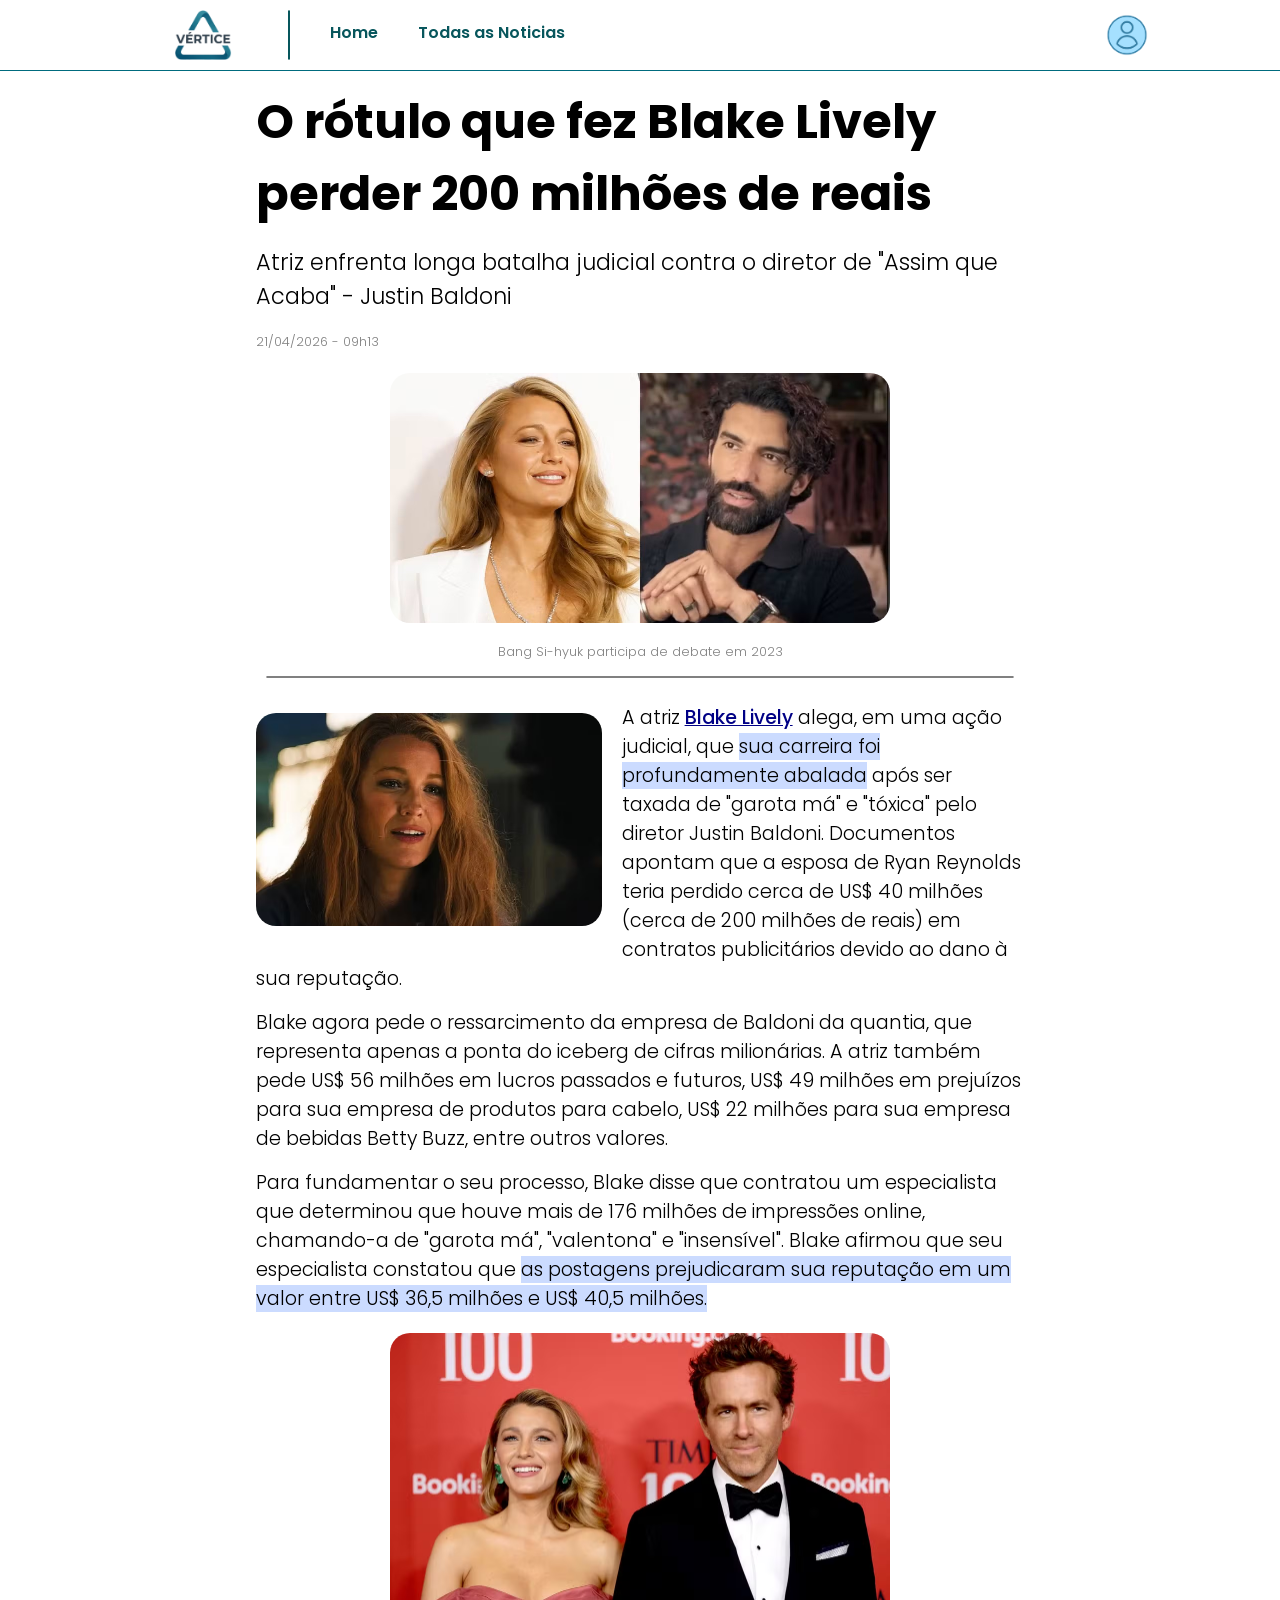
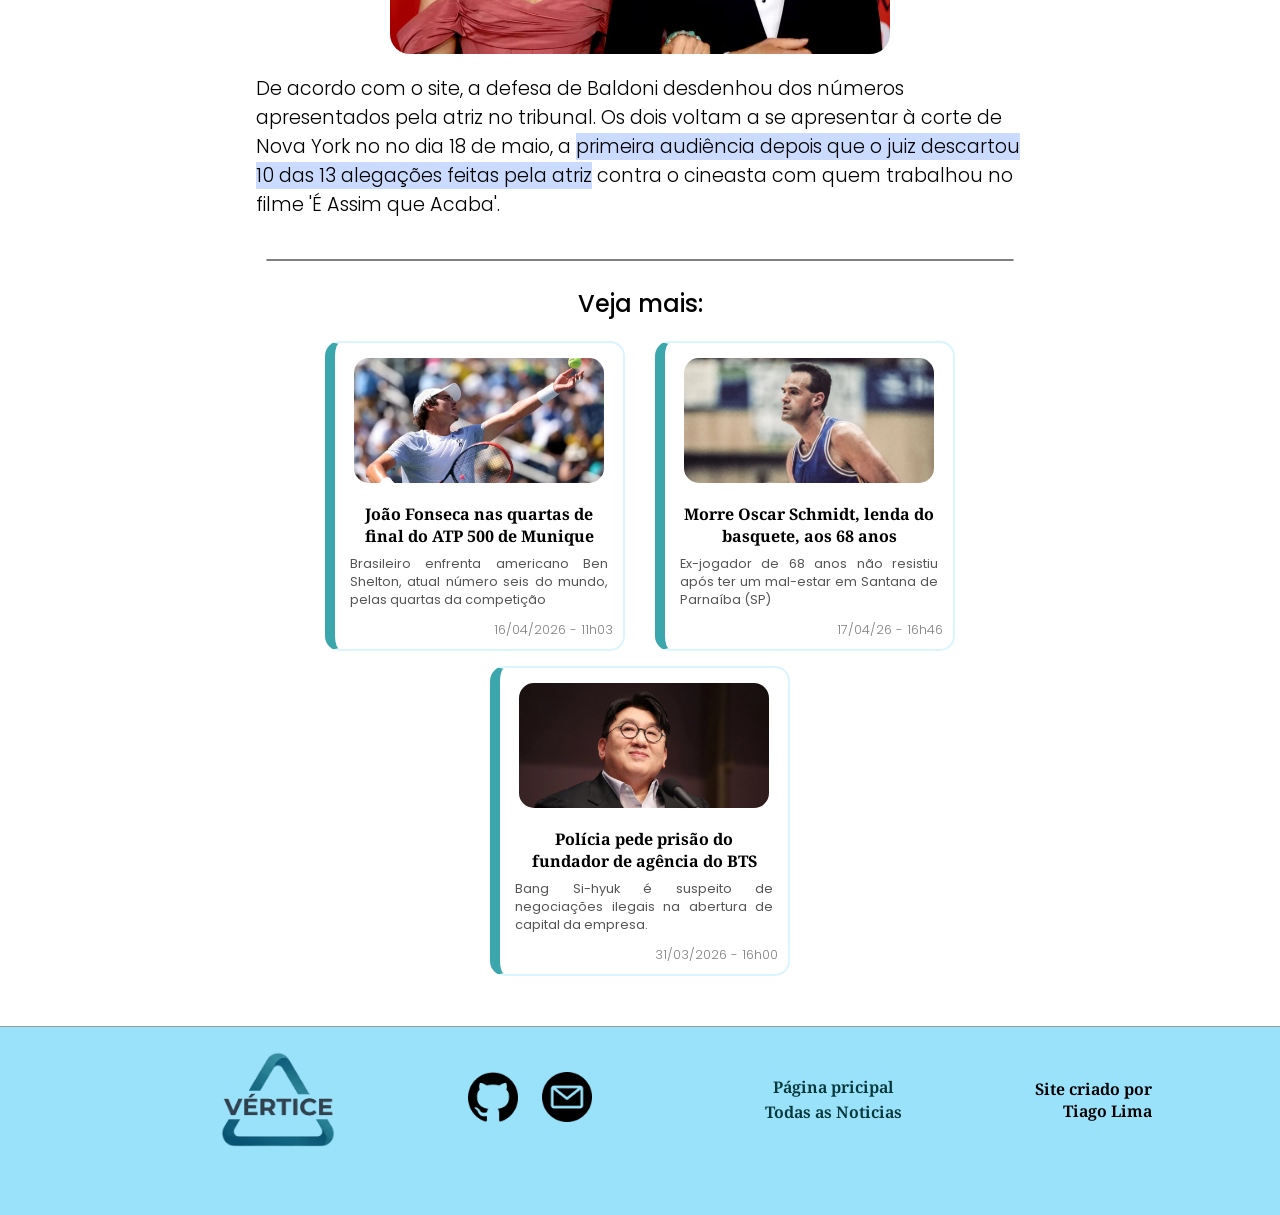
==== blakeLively.html @ b0da7d31 "Vertice - Versão 1.0" ====
<!DOCTYPE html>
<html lang="pt-br">
<head>
    <meta charset="UTF-8">
    <meta name="viewport" content="width=device-width, initial-scale=1.0">
    <title>Blake Lively revela ter perdido R$ 200 milhões após ser rotulada de 'tóxica' por diretor - Vertice</title>
    <link rel="shortcut icon" href="imgs/icones/LogoIcone.png" type="image/x-icon">
    <link rel="stylesheet" href="style.css">
</head>
<body>
    <div id="container">
        <!--Cabeçalho-->
        <header>
            <div class="margem">
                <!--Logo-->
                <img src="imgs/Logo.png" alt="LogoDoSite">
                <hr>
                <!--Menu-->
                <div id="menuCabecalho">
                    <ul>
                        <li><a href="index.html">Home</a></li>
                        <li><a href="verTudo.html">Todas as Noticias</a></li>
                    </ul>
                </div>

                <img id="conta" src="imgs/icones/conta.png" style="width: 50px; opacity: 80%;" alt="">

                <!--Pesquisa-->
            </div>
        </header>
        <section>
            <div class="margem menor">
                <div id="materiaCompleta">
                    <h1>O rótulo que fez Blake Lively perder 200 milhões de reais</h1>
                    
                    <p type="subtitulo">Atriz enfrenta longa batalha judicial contra o diretor de "Assim que Acaba" - Justin Baldoni</p>
                    <span>21/04/2026 - 09h13</span>
                    <br>
                    
                    <img type="principal" src="imgs/noticias/blake-lively-justin-baldoni.jpg" alt="">
                    <p type="centralizado">Bang Si-hyuk participa de debate em 2023</p>
                    
                    <hr><br>

                    <img type="esquerda" src="imgs/noticias/blake lively/eassimqueacaba-nova.avif" alt="">

                    <p>A atriz <a href="">Blake Lively</a> alega, em uma ação judicial, que <mark>sua carreira foi profundamente abalada</mark> após ser taxada de "garota má" e "tóxica" pelo diretor Justin Baldoni. Documentos apontam que a esposa de Ryan Reynolds teria perdido cerca de US$ 40 milhões (cerca de 200 milhões de reais) em contratos publicitários devido ao dano à sua reputação.</p>

                    <p>Blake agora pede o ressarcimento da empresa de Baldoni da quantia, que representa apenas a ponta do iceberg de cifras milionárias. A atriz também pede US$ 56 milhões em lucros passados e futuros, US$ 49 milhões em prejuízos para sua empresa de produtos para cabelo, US$ 22 milhões para sua empresa de bebidas Betty Buzz, entre outros valores.</p>

                    <p>Para fundamentar o seu processo, Blake disse que contratou um especialista que determinou que houve mais de 176 milhões de impressões online, chamando-a de "garota má", "valentona" e "insensível". Blake afirmou que seu especialista constatou que <mark>as postagens prejudicaram sua reputação em um valor entre US$ 36,5 milhões e US$ 40,5 milhões.</mark></p>

                    <img type="principal" src="imgs/noticias/blake lively/ryanreynolds-blake-editada.avif" alt="">

                    <p>De acordo com o site, a defesa de Baldoni desdenhou dos números apresentados pela atriz no tribunal. Os dois voltam a se apresentar à corte de Nova York no no dia 18 de maio, a <mark>primeira audiência depois que o juiz descartou 10 das 13 alegações feitas pela atriz</mark> contra o cineasta com quem trabalhou no filme 'É Assim que Acaba'.</p>
                    
                    <br><hr><br>

                </div><!--Fim matéria Completa-->
                <div id="vejaMais">
                    <h2>Veja mais:</h2>
                    <div class="caixaDeNoticias">
                    
                        <div class="noticia" >
                            <a href="joaoFonseca.html" >
                                <img src="imgs/noticias/joaoFonseca.jpg"  alt="">
                                <h1>João Fonseca nas quartas de final do ATP 500 de Munique</h1>
                                <p>Brasileiro enfrenta americano Ben Shelton, atual número seis do mundo, pelas quartas da competição </p><br> 
                                <span>16/04/2026 - 11h03</span>
                            </a>
                        </div>

                        <div class="noticia" >
                            <a href="oscarShmdtd.html" >
                                <img src="imgs/noticias/Oscar schmidt.jpg"  alt="">
                                <h1>Morre Oscar Schmidt, lenda do basquete, aos 68 anos</h1>
                                <p>Ex-jogador de 68 anos não resistiu após ter um mal-estar em Santana de Parnaíba (SP)</p><br> 
                                <span>17/04/26 - 16h46</span>
                            </a>
                        </div>

                        <div class="noticia">
                            <a href="BTSpreso.html">
                                <img src="imgs/noticias/Bang-Sihyuk-HYBE.jpg" alt="">
                                <h1>Polícia pede prisão do fundador de agência do BTS</h1>
                                <p>Bang Si-hyuk é suspeito de negociações ilegais na abertura de capital da empresa.</p><br>
                                <span>31/03/2026 - 16h00</span>
                            </a>
                        </div>
                        
                    </div>
                </div>
            </div>
        </section>
        <footer>
            <div class="margem">

                <img src="imgs/Logo.png" alt="">


                <div id="botoesFooter">
                    <!--Git-->
                    <button>
                        <a href="https://github.com/TiagooLima" target="_blank"><img src="imgs/icones/github.png" alt=""></a>
                    </button>


                    <!--Email-->
                    <button>
                        <a href="mailto:tiagolimoa@gmail.com" target="_blank"><img src="imgs/icones/email.png" alt=""></a>
                    </button>
                </div>

                <div id="informacoesFooter">
                    <ul>
                        <li><a href="index.html">Página pricipal</a></li>
                        <li><a href="verTudo.html">Todas as Noticias</a></li>
                    </ul>
                </div>

                <p>Site criado por<br>Tiago Lima</p>

            </div>
        </footer>
        
    </div>
</body>
</html>
---- style.css ----
@charset "UTF-8";

@import url('https://fonts.googleapis.com/css2?family=Poppins:ital,wght@0,100;0,200;0,300;0,400;0,500;0,600;0,700;0,800;0,900;1,100;1,200;1,300;1,400;1,500;1,600;1,700;1,800;1,900&display=swap');

@import url('https://fonts.googleapis.com/css2?family=Noto+Serif:ital,wght@0,100..900;1,100..900&display=swap');

*{
    box-sizing: border-box;
    font-family: poppins, Arial, Helvetica, sans-serif;
    margin: 0;
    padding: 0;
}

:root{
    --cor-principal-cinza: rgb(255, 255, 255);
    --cor-azulada: rgba(101, 211, 248, 0.651);
}

/* Layout */

.margem{
    width: 80%;
    margin: 0 auto;
}

/*Cabeçalho*/

header {
    background-color: white;
    border-bottom: 1px solid rgb(0, 107, 126);
    padding: 10px 0;
}

header>.margem>img {
    width: 150px;
}

hr{
    margin: 0 10px;
    border: 1px solid rgb(7, 86, 92);
    border-radius: 10px;
}

header>.margem{
    display: flex;
}

#menuCabecalho{
    flex: 1;
    padding: 10px;
}

#menuCabecalho>ul{
    display: flex;
    list-style-type: none;
    justify-content: flex-start;
}

#menuCabecalho a{
    font: 600  1em poppins;
    color: rgb(7, 86, 92);
    padding: 5px 10px;
    margin: 10px;
}

#menuCabecalho a:hover{
    color: rgb(67, 137, 228);
}
/* Seção de boas vindas */
#olaUser {
    background-color: rgb(173, 235, 255);
    text-align: center;
    border-bottom: 1px solid rgb(0, 107, 126);
    padding: 7vh;
}

#olaUser h2, #olaUser p, #olaUser span{
    
    font-family: "Noto Serif";
}

#olaUser>h2 span:hover{
    transition: 0.2s ease;
    color: rgb(0, 0, 252);
    cursor: default;
}
/* Pointer */
#boasVindas>a {
    cursor: default;
}

/**/

#noticiaDoDia {
    display: flex;
    margin: 5px 20px;
    padding: 10px;
}

#noticiaDoDia>img{
    height: 40vh;
    cursor: pointer;
    width: 65%;
    border-radius: 20px;
    content: url(imgs/super-mario-filme.jpg);
}

#noticiaDoDia>section{
    margin: 0 30px;
    display: flex;
    flex-flow: column wrap;
    justify-content: space-evenly;
    align-items: center;
}

#noticiaDoDia>section>h3{
    font: 600 2.7em "Noto Serif", sans-serif;
}

#noticiaDoDia button {
    padding: 10px 20px;
    width: fit-content;
    border: 2px solid rgb(87, 157, 248);
    background-color: rgb(102, 173, 255);
    border-radius: 15px;
    color: black;
    cursor: pointer;
    margin: 20px 0 0 0;
}

/* Main */
section>.margem{
    background-color: rgb(255, 255, 255);
    padding: 15px 0;
}

section>.margem>h2{
    text-align: left;
    padding: 10px;
}

#main {
    display:flex;
    position: relative;
}


.caixaDeNoticias {
    padding: 20px;
    display: flex;
    flex-flow: row wrap;
    justify-content: center;
    align-items: flex-start;
    position: relative;
}

.caixaDeNoticias>h5{
    font: 400 1.3em poppins, arial;
    color: rgb(0, 0, 255);
    position: absolute;
    top: -43px;
    right: 0;
    border-radius: 15px;
    background: url(imgs/seta.png) no-repeat right;
    background-size: 40px;
    transition: 0.3s ease;
}


.caixaDeNoticias>h5 a{
    color: rgb(0, 57, 163);
    padding: 0 45px 5px 15px;
    width: fit-content;
    display: inline-block;
    
}

.caixaDeNoticias>h5:hover{
    transform: scale(1.05);
}


.noticia>a{
    border: none;
    display: flex;
    flex-flow: column wrap;
    width: 300px;
    border-radius: 15px;
    margin: 0 15px 15px 15px;
    transition: 0.3s ease;
    position: relative;
    border: 2px solid rgba(125, 222, 255, 0.295);
    border-left: 10px solid rgb(60, 166, 173);
    padding: 15px;
}

.noticia>a:hover{
    transform: scale(1.05);
    background-color: aliceblue;
    
}

.noticia h1{
    font: 700 1em "Noto serif";
    text-align: center;
    margin-bottom: 8px;
}

.noticia p {
    font: 400 0.8em poppins, arial;
    color: rgb(85, 85, 85);
    text-align: justify;
}

.noticia img{
    margin: 0 auto 20px auto;
    border-radius: 15px;
    max-width: 250px;
}

.noticia span{
    position: absolute;
    bottom: 0;
    right: 0;
    color: gray;
    font: 300 0.8em poppins, arial;
    margin: 10px;
}

/* Ver Tudo */
.verTudo>h2{
    text-align: left;
    border-left: 2px solid rgba(60, 165, 173, 0.829);
    padding: 0 0 0 20px;
    margin-bottom: 15px;
}

.verTudo .caixaDeNoticias{
    padding: 5px;
}

.politica>.noticia>a{
    border-left: 10px solid rgb(60, 166, 173);
}

.esportes>.noticia>a{
    border-left: 10px solid rgb(60, 173, 79);
}

.pop>.noticia>a{
    border-left: 10px solid rgb(122, 60, 173);
}

/* Aside */

aside{
    padding: 25px 10px;
    display: flex;
    flex-flow: column wrap;
    align-items: flex-end;
}

#previsaoDoTempo {
    background-color: rgb(253, 255, 222);
    display: flex; justify-content: center;
    border-radius: 20px;
    padding: 20px;
    height: 35vh;
    width: fit-content;
}

/* footer */
footer {
    background-color: rgba(101, 211, 248, 0.651);
    height: 21vh;
    border-top: 1px solid rgb(153, 153, 153);
}

footer>.margem{
    display: flex;
    flex-flow: row wrap;
    max-height: 100%;
    align-items: center;
    padding: 25px 0;
}

footer img{
    width: 300px;
}

#botoesFooter{
    margin:0 30px;
}

footer button {
    border: none;
    background-color: transparent;
    margin: 10px;
}

footer button img{
    width: 50px;
}

#informacoesFooter, #informacoesFooter>ul{
    list-style-type: none;
    flex: 1;
    text-align: center;
}

#informacoesFooter li a:hover{
    color: rgb(52, 105, 175);
}

#informacoesFooter li a{
    color: rgb(5, 56, 59);
    font: 650 1em "Noto Serif";
}

footer p{
    text-align: end;
    font: 650 1em "Noto Serif";
}

/* Propriedades Gerais */
a{
    text-decoration: none;
    color: black;
}

h2, h3, h4{
    font: 800 2em "Noto Serif";
    text-align: center;
    color: rgb(0, 0, 0);
}

/*PAGINA NOTICIA*/
.menor {
    width: 60%;
}

#materiaCompleta>h1{
    font: 700 3em poppins, arial;
    margin-bottom: 15px;
}

#materiaCompleta p{
    font: 350 1.2em poppins, arial;
    margin-bottom: 15px;
}

p[type=subtitulo]{
    font: 350 1.4em poppins !important; 
}

p[type=centralizado]{
    color: gray;
    font: 300 0.8em poppins, arial !important; 
    text-align: center;
}

.video {
    display: flex;
    flex-flow: column wrap;
    align-items: center;
    margin-bottom: 20px;
}


#materiaCompleta span{
    color: gray;
    font: 300 0.8em poppins, arial;
}

#materiaCompleta a{
    text-decoration: underline;
    font: 500 1em poppins, arial;
    color: rgb(0, 0, 133);
}

#materiaCompleta img[type=direita]{
    margin: 0 0 0 20px;
    float: right;
    width: 45%;
    border-radius: 20px;
}

#materiaCompleta img[type=esquerda]{
    margin: 10px 20px 20px 0px;
    float: left;
    width: 45%;
    border-radius: 20px;
}

#materiaCompleta img[type=principal]{
    width: 65%;
    display: block;
    margin: 20px auto;
    border-radius: 20px;
}

iframe{
    margin-bottom: 15px;
}

#materiaCompleta>ul{
    margin: 0 25px;
    list-style-type: none;
    border-left: 2px solid rgb(42, 54, 165);
    padding: 15px;
    font: 400 1.2em poppins,arial;
}

mark{
    background-color: rgba(175, 200, 255, 0.651);;
}

#materiaCompleta>h3{
    font: 600 2em poppins,arial;
    text-align: left;
}

#vejaMais > h2{
    font: 500 1.5em poppins, arial;
    margin: 0px;
}

#materiaCompleta hr{
    border: 1px solid gray;
}

/*     RESPONSIVIDADE    */

@media (max-width:1600px){
    #noticiaDoDia>section>h3{
        font-size: 2em;
        
    }

    #noticiaDoDia>section>p{
        font-size: 1em;
        margin: 15px 0;
    }

    #noticiaDoDia>section>button{
        margin-top: 18px;
    }
}

@media (max-width: 1250px) {

    #noticiaDoDia>img {
    cursor: pointer;
    content: url(imgs/noticias/MARIO-GALAXY-MOVIE-11.jpg);
    max-width: 45%;
    height: 100%;;
    }

    #noticiaDoDia>section{
        width: 45%;
    }

    .margem {
        width: 90%;
    }
    
    #noticiaDoDia {
        padding: 10px;
        flex-flow: row wrap;
    }

    #noticiaDoDia>section>h3 {
        font-size: 2.3em;
        margin: 20px;
        margin: 0; padding: 0;
    }

    #noticiaDoDia>section>button{
        padding: 20px;
        font-size: 1em;
    }

    #noticiaDoDia p{
        font-size: 2.3em;
        margin-bottom: 40px;
    }

    aside {
        display: none; 
    }

    #main {
        flex-direction: column;
    }
}

@media (max-width: 850px) {
    .margem {
        width: 95%;
    }

    header>.margem {
        flex-direction: column;
        align-items: center;
    }

    #conta {
        content: url(none);
    }

    .video{
        display: none;
    }

    hr {
        margin: 10px 0;
    }

    #menuCabecalho {
        padding: 5px 0;
    }

    #menuCabecalho>ul {
        justify-content: center;
    }

    #menuCabecalho a {
        margin: 5px;
        font-size: 1em;
    }

    #noticiaDoDia {
        flex-direction: column;
        align-items: center;
        margin: 5px;
    }

    #noticiaDoDia>section {
        margin: 15px 0 0 0;
    }

    #noticiaDoDia>section>h3 {
        font-size: 1.5em;
        text-align: center;
    }

    #noticiaDoDia p{
        font-size: 1em;
        width: 80%;
        text-align: center;
    }

    .noticia>a {
        width: 100%;
        max-width: 340px;
    }

    .noticia img {
        width: 100%;
    }

    h2 {
        font-size: 1.5em;
    }

    footer{
        height: 100%;
    }

    footer>.margem {
        flex-direction: row;
        flex-wrap: wrap;
        justify-content: center;
        text-align: center;
        padding: 20px 0;
        gap: 15px;
    }

    footer img {
        width: 200px;
    }

    #informacoesFooter ul {
        width: fit-content;
    }

    #informacoesFooter {
        display: flex;
    }

    #noticiaDoDia>section{
        width: fit-content;
    }

    #noticiaDoDia>img{
        content: url(imgs/super-mario-filme.jpg);
        max-width: 80%;
    }

    #noticiaDoDia>section>button{
        padding: 5px 10px;
        font-size: 0.9em;
        margin: 0;
    }

    #materiaCompleta h1{
        font-size: 1.8em;
    }

}

@media (max-width: 500px) {
    

    header>.margem>img {
        width: 120px;
    }

    #menuCabecalho a {
        font-size: 0.8em;
        padding: 4px 6px;
        margin: 4px;
    }

    #noticiaDoDia:hover {
        transform: none; 
    }

    .noticia>a:hover {
        transform: none;
    }

    #noticiaDoDia>section>h3 {
        font-size: 1.2em;
    }

    .noticia>a {
        width: 100%;
        max-width: 100%;
        margin: 0 0 15px 0;
    }

    .caixaDeNoticias {
        padding: 10px;
    }

    footer img {
        width: 150px;
    }

    footer button img {
        width: 35px;
    }

    #materiaCompleta p{
        font-size: 1.15em;
    }


}
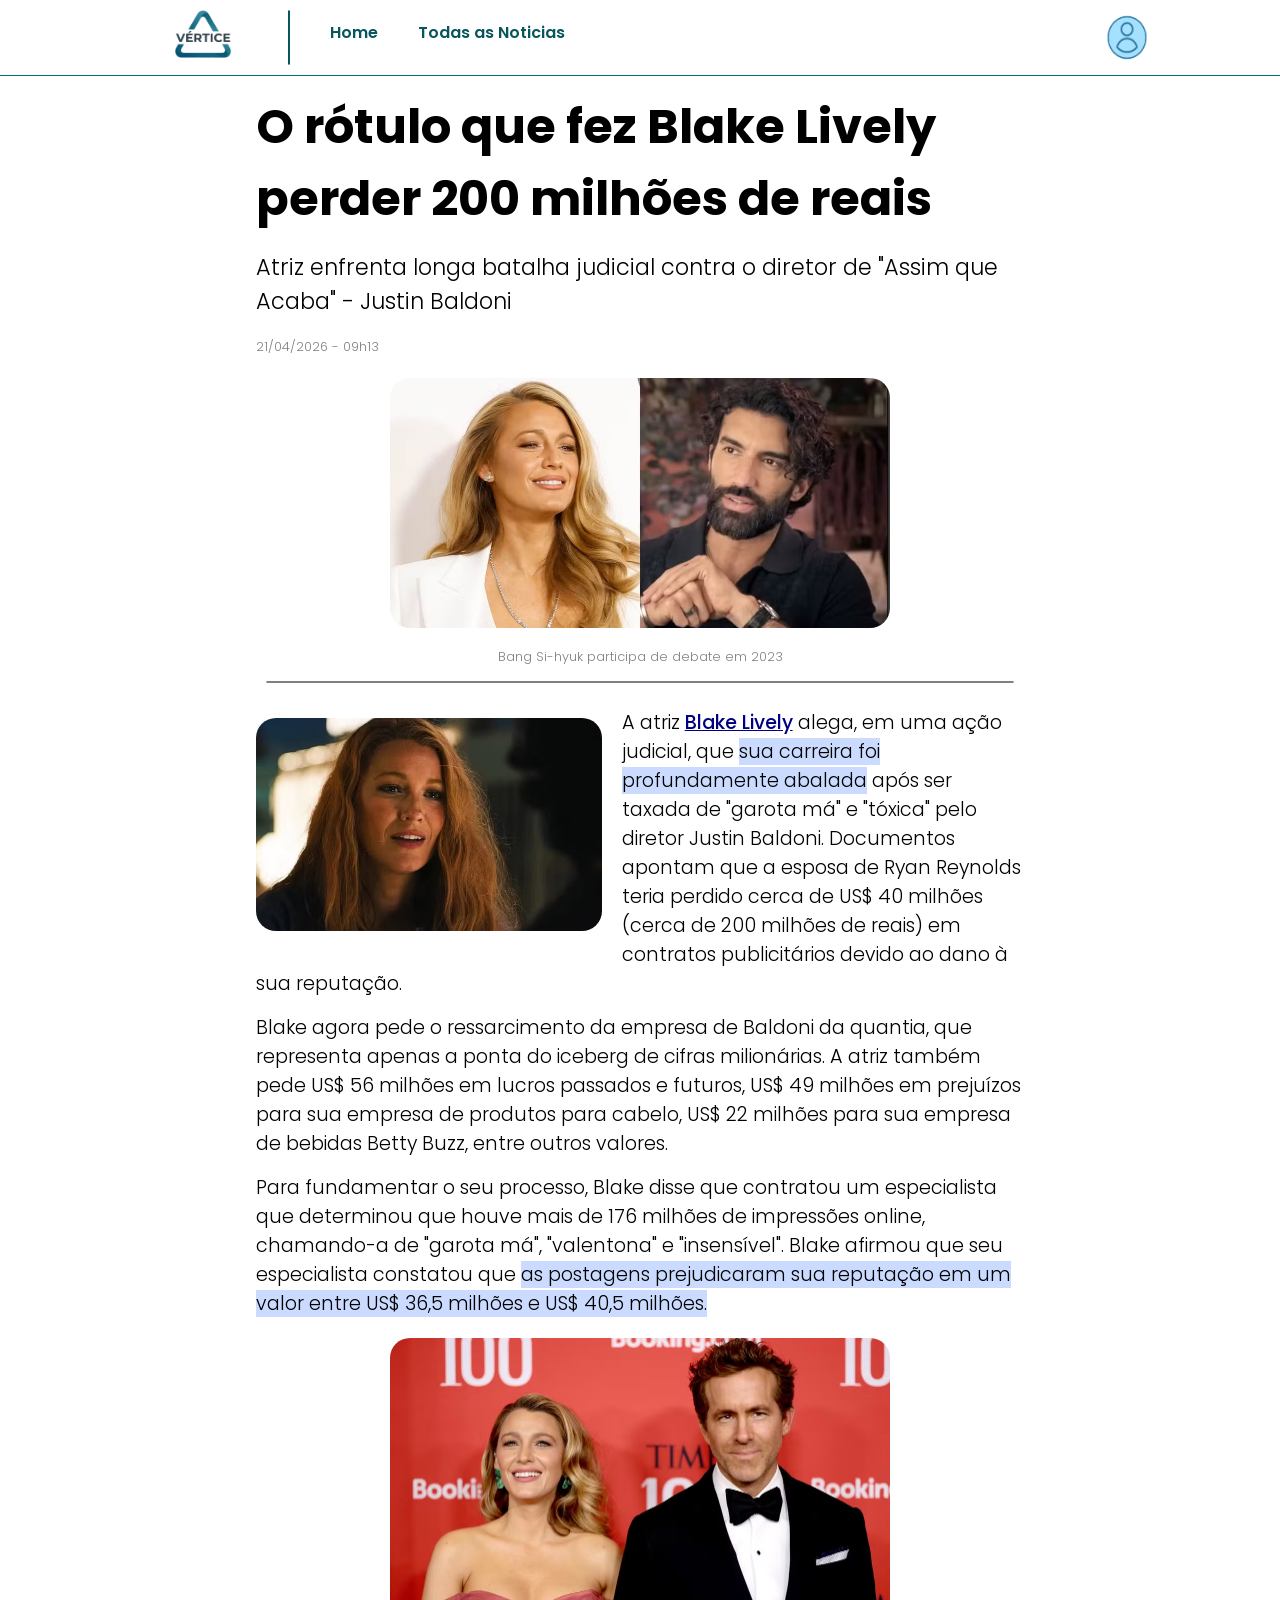
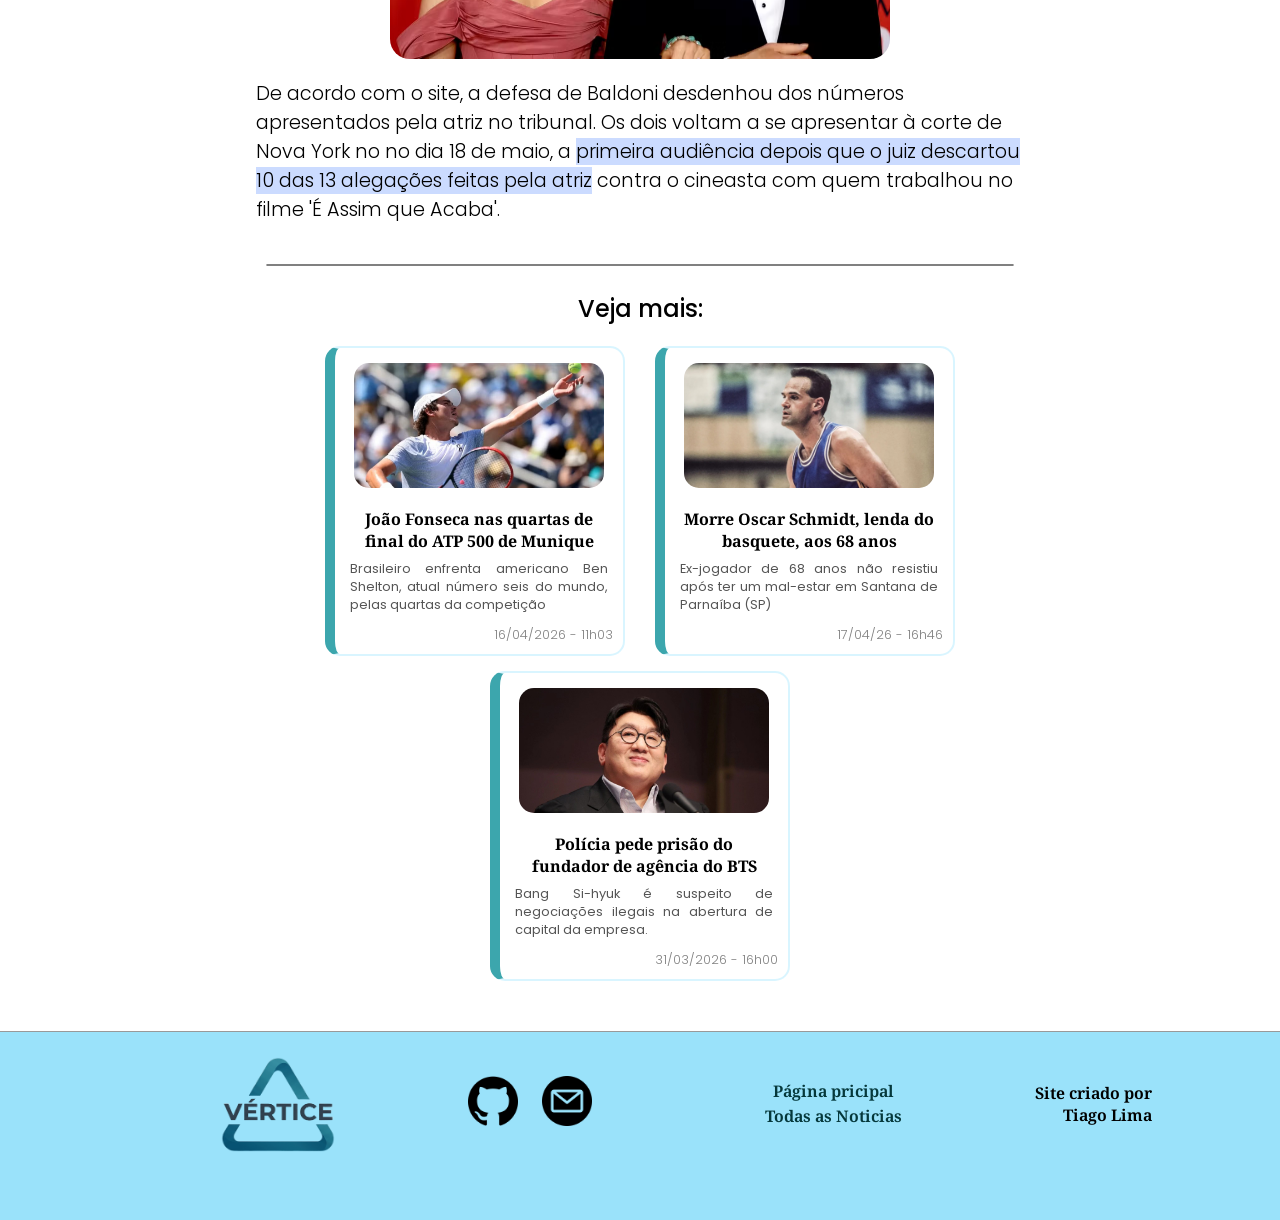
==== commit da9ab96b: "Vertice - Versão 1.01" ====
--- a/blakeLively.html
+++ b/blakeLively.html
@@ -13,7 +13,7 @@
         <header>
             <div class="margem">
                 <!--Logo-->
-                <img src="imgs/Logo.png" alt="LogoDoSite">
+                <a href="index.html"><img src="imgs/Logo.png" alt="LogoDoSite"></a>
                 <hr>
                 <!--Menu-->
                 <div id="menuCabecalho">
--- a/style.css
+++ b/style.css
@@ -31,7 +31,7 @@
     padding: 10px 0;
 }
 
-header>.margem>img {
+header>.margem>a>img {
     width: 150px;
 }
 
